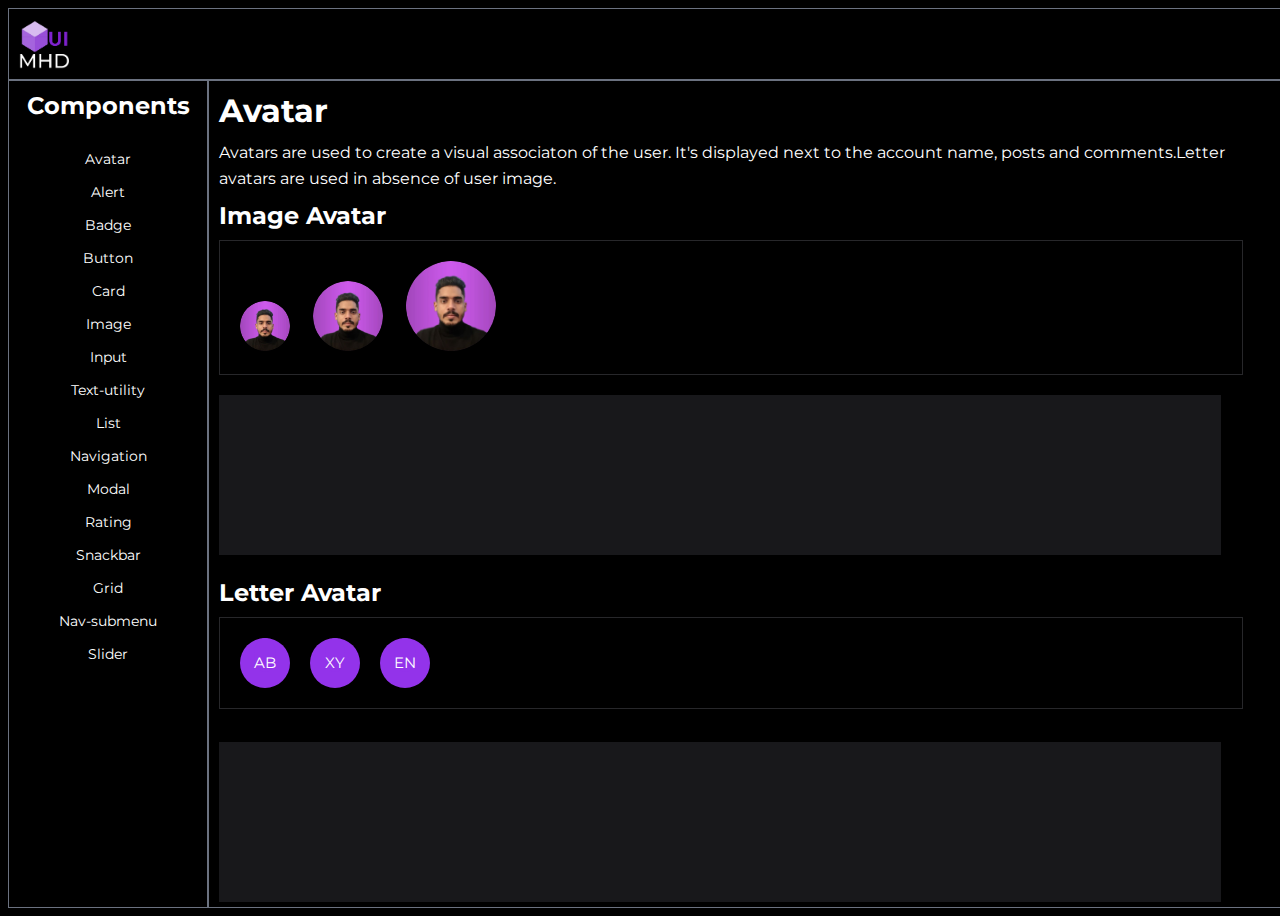
==== docs.html @ d52b122a "added html font-size to each styles" ====
<!DOCTYPE html>
<html lang="en">

<head>
  <meta charset="UTF-8">
  <meta http-equiv="X-UA-Compatible" content="IE=edge">
  <meta name="viewport" content="width=device-width, initial-scale=1.0">
  <title>Docs</title>
  <link rel="stylesheet" href="main.css">
  <link rel="stylesheet" href="docs.css">
  <link rel="icon" href="./images/MHD.png" type="image/x-icon">
  <link rel="preconnect" href="https://fonts.googleapis.com">
  <link rel="preconnect" href="https://fonts.gstatic.com" crossorigin>
  <link href="https://fonts.googleapis.com/css2?family=Montserrat:wght@300;500;600&display=swap" rel="stylesheet">
  <link rel="stylesheet" href="https://use.fontawesome.com/releases/v5.15.4/css/all.css"
    integrity="sha384-DyZ88mC6Up2uqS4h/KRgHuoeGwBcD4Ng9SiP4dIRy0EXTlnuz47vAwmeGwVChigm" crossorigin="anonymous">
  <script defer src="./Components/Modal Component/modal.js"></script>
  <script defer src="./Components/Rating Component/rating.js"></script>
  <script defer src="./Components/Snackbar Component/snackbar.js"></script>
  <script defer src="./Components/Navigation-submenu Component/nav-submenu.js"></script>
  <script defer src="./Components/Slider Component/slider.js"></script>
</head>

<body>
  <div class="docs-container">
    <nav>
      <div class="nav-brand">
        <a href="./index.html"><img src="./images/MHD.png" alt=""></a>
      </div>
      <div class="nav-links">
        <a target="_blank" href="https://www.linkedin.com/in/mohammed-ashraf-ba0a11133/"><i
            class="fab fa-linkedin"></i></a>
        <a target="_blank" href="https://github.com/mohammed-sas"><i class="fab fa-github"></i></a>
        <a target="_blank" href="https://twitter.com/mhdsas"><i class="fab fa-twitter"></i></a>
      </div>
    </nav>
    <aside>
      <div class="sidebar-header">
        <h2>Components</h2><i class="fas fa-chevron-down sidebar-btn"></i></i>
      </div>
      <div class="sidebar-list">
        <span><a href="#avatar">Avatar</a></span>
        <span><a href="#alert">Alert</a></span>
        <span><a href="#badge">Badge</a></span>
        <span><a href="#button">Button</a></span>
        <span><a href="#card">Card</a></span>
        <span><a href="#image">Image</a></span>
        <span><a href="#input">Input</a></span>
        <span><a href="#text-utility">Text-utility</a></span>
        <span><a href="#list">List</a></span>
        <span><a href="#navigation">Navigation</a></span>
        <span><a href="#modal">Modal</a></span>
        <span><a href="#rating">Rating</a></span>
        <span><a href="#snackbar">Snackbar</a></span>
        <span><a href="#grid">Grid</a></span>
        <span><a href="#nav-submenu">Nav-submenu</a></span>
        <span><a href="#slider">Slider</a></span>




      </div>
    </aside>
    <main>
      <section id="avatar">
        <h1>Avatar</h1>
        <p>
          Avatars are used to create a visual associaton of the user. It's displayed next to the account name,
          posts and comments.Letter avatars are used in absence of user image.
        </p>
        <h2>Image Avatar</h3>
          <div class="example-container">
            <img src="./images/mhd-dp.jpeg" alt="avatar" class="avatar avatar-sm">
            <img src="./images/mhd-dp.jpeg" alt="avatar" class="avatar avatar-md">
            <img src="./images/mhd-dp.jpeg" alt="avatar" class="avatar avatar-lg">
            <br>
          </div>

          <iframe src="https://carbon.now.sh/embed/GmKBKs9IYZDsKRN48fq4" sandbox="allow-scripts allow-same-origin">
          </iframe>

          <h2>Letter Avatar</h2>
          <div class="example-container">
            <div class="container">
              <div class="avatar avatar-text"><span>AB</span></div>
              <div class="avatar avatar-text"><span>XY</span></div>
              <div class="avatar avatar-text"><span>EN</span></div>
            </div>
          </div>
          <br>
          <iframe src="https://carbon.now.sh/embed/OB24gsxyPaSO96iUhPzZ" sandbox="allow-scripts allow-same-origin">
          </iframe>
          <h2>Icon Avatar</h2>
          <div class="example-container">
            <div class="container">
              <div class="avatar avatar-text avatar-icon"><span><i class="fas fa-inbox"></i></span></div>
              <div class="avatar avatar-text avatar-icon"><span><i class="fas fa-paper-plane"></i></span></div>
              <div class="avatar avatar-text avatar-icon"><span><i class="fas fa-map-marker-alt"></i></span></div>
            </div>
          </div>
          <br>
          <iframe src="https://carbon.now.sh/embed/hCDbXwdEgU9hUS6VQOOe" sandbox="allow-scripts allow-same-origin">
          </iframe>

      </section>
      <section id="alert">
        <h1>Alert</h1>
        <p>Alerts are for user's attention which carry important information that does not interfer
          the user's task. Each alert has it's own significance
        </p>
        <div class="example-container">
          <div class="alert alert-error">
            <i class="fas fa-exclamation-circle"></i>
            <p>This is an error alert</p>
          </div>
          <div class="alert alert-success">
            <i class="fas fa-check-circle"></i>
            <p>This is a success alert</p>
          </div>
          <div class="alert alert-warning">
            <i class="fas fa-exclamation-triangle"></i>
            <p>This is a warning alert</p>
          </div>
          <div class="alert alert-info">
            <i class="fas fa-info-circle"></i>
            <p>This is an info alert</p>
          </div>
        </div>
        <iframe src="https://carbon.now.sh/embed/15NIjxJIVS9nw6lOEOHn" sandbox="allow-scripts allow-same-origin">
        </iframe>
      </section>
      <section id="badge">
        <h1>Badge</h1>
        <p>Badges on an icon or avatar is used to depict the state of the respective items.Badges maybe
          numbers on an icon or solid colors on avatars.
        </p>
        <h2>Badge on icons</h2>
        <div class="example-container">
          <div class="container">
            <div class="badge">
              <i class="fas fa-envelope"></i>
              <div class="badge-number"><span>5</span></div>
            </div>
            <div class="badge badge-two-digit">
              <i class="fas fa-envelope"></i>
              <div class="badge-number"><span>99+</span></div>
            </div>
            <div class="badge badge-three-digit">
              <i class="fas fa-envelope"></i>
              <div class="badge-number"><span>999+</span></div>
            </div>
          </div>
        </div>
        <iframe src="https://carbon.now.sh/embed/xpbmrkhok3eL3QSMPbAs" sandbox="allow-scripts allow-same-origin">
        </iframe>
        <h2>Badge on avatars</h2>
        <div class="example-container">
          <div class="container">
            <div class="badge-avatar">
              <img src="./images/mhd-dp.jpeg" alt="avatar" class="avatar avatar-md">
              <div class="badge-status badge-online"></div>
            </div>
            <div class="badge-avatar">
              <img src="./images/mhd-dp.jpeg" alt="avatar" class="avatar avatar-md">
              <div class="badge-status badge-busy"></div>
            </div>
          </div>
        </div>
        <iframe src="https://carbon.now.sh/embed/drCeQikuvuqoEPveQyIu" sandbox="allow-scripts allow-same-origin">
        </iframe>
      </section>
      <section id="button">
        <h1>Button</h1>
        <p>
          Buttons are the elements that call user to actions. <br>
          Primary button allow user to accomplish the common or important action. <br>
          Secondary button indicates of action that are of less importance
        </p>
        <div class="example-container">
          <button class="btn btn-primary">Primary</button>
          <button class="btn btn-secondary">Secondary</button>
          <button class="btn btn-disabled" disabled>Disabled</button>
        </div>
        <br>
        <iframe src="https://carbon.now.sh/embed/WbxfufpLNudamdULsbkX" sandbox="allow-scripts allow-same-origin">
        </iframe>
        <h2>Link button</h2>
        <div class="example-container"><button class="btn btn-link">Link</button></div>
        <br>
        <iframe src="https://carbon.now.sh/embed/bY3Q8AatlMqzOSmKl5BU" sandbox="allow-scripts allow-same-origin">
        </iframe>
        <h2>Icon button</h2>
        <p>
          Icon button has icons associated with corresponding call to action.
        </p>
        <div class="example-container">
          <button class="btn-icon"><i class="fas fa-trash"></i></button>
          <button class="btn-icon"><i class="fas fa-camera"></i></button>
        </div>
        <br>
        <iframe src="https://carbon.now.sh/embed/LLQJxun9Z7nqYWZrufZY" sandbox="allow-scripts allow-same-origin">
        </iframe>
        <h2>Floating action button</h2>
        <p>
          Floating action button floats througout the UI.It's commonly used in UI control and it performs
          the most common UI action.
        </p>
        <div class="example-container">
          <button class="btn-floating"><i class="fas fa-plus"></i></button>
          <button class="btn-floating"><i class="fas fa-pencil-alt"></i></button>
        </div>
        <iframe src="https://carbon.now.sh/embed/pGStzxiCdlxAwW3JMAXr" sandbox="allow-scripts allow-same-origin">
        </iframe>
      </section>
      <section id="card">
        <h1>Card</h1>
        <p>
          Card is mostly used UI component in ecommerce sites .It contains inter-related informations.It has the content
          and its associated call to action to single subject.
        </p>
        <h2>Card with badge</h2>
        <div class="example-container">
          <div class="card-container relative-pos">
            <div class="card-image-basic">
              <img src="./images/maxim-berg-6-NP_CdNqtU-unsplash.jpg" alt="" />
            </div>
            <div class="card-heading">
              <div class="padding-l-r-16-b-5 heading">3D render</div>
              <div class="padding-l-r-16-b-5 sub-heading">by Maxim Berg</div>
            </div>
            <div class="card-typography fluid-y">
              <div class="card-body padding-l-r-16-b-5">
                Nunc consequat turpis et enim vehicula, in rhoncus mauris ultrices.
                Curabitur blandit fermentum eleifend.
              </div>
            </div>
            <div class="card-footer-basic fluid-x">
              <div class="footer-links fluid-x">
                <button class="primary-btn-card">READ</button>
                <button class="primary-btn-card">BOOKMARK</button>
              </div>
              <div class="footer-icons fluid-x">
                <button class="icon-btn"><i class="far fa-heart"></i></button>
                <button class="icon-btn"><i class="fas fa-share-alt"></i></button>
                <button class="icon-btn"><i class="fas fa-ellipsis-v"></i></button>
              </div>
            </div>
            <div class="card-badge">
              In progress
            </div>
          </div>
        </div>
        <iframe src="https://carbon.now.sh/embed/N6fpvzpVgf4ynb6M20Cl" sandbox="allow-scripts allow-same-origin">
        </iframe>
        <h2>Card with dismiss</h2>
        <div class="example-container">
          <div class="card-container">
            <div class="card-image-basic relative-pos">
              <img src="./images/maxim-berg-6-NP_CdNqtU-unsplash.jpg" alt="" />
              <i class="fas fa-times btn-dismiss"></i>
            </div>
            <div class="card-heading">
              <div class="padding-l-r-16-b-5 heading">3D render</div>
              <div class="padding-l-r-16-b-5 sub-heading">by Maxim Berg</div>
            </div>
            <div class="card-typography fluid-y">
              <div class="card-body padding-l-r-16-b-5">
                Nunc consequat turpis et enim vehicula, in rhoncus mauris ultrices.
                Curabitur blandit fermentum eleifend.
              </div>
            </div>
            <div class="card-footer-basic fluid-x">
              <div class="footer-links fluid-x">
                <button class="primary-btn-card">READ</button>
                <button class="primary-btn-card">BOOKMARK</button>
              </div>
              <div class="footer-icons fluid-x">
                <button class="icon-btn"><i class="far fa-heart"></i></button>
                <button class="icon-btn"><i class="fas fa-share-alt"></i></button>
                <button class="icon-btn"><i class="fas fa-ellipsis-v"></i></button>
              </div>
            </div>
          </div>
        </div>
        <iframe src="https://carbon.now.sh/embed/RNbLfBBq6KXqyGCHHhsD" sandbox="allow-scripts allow-same-origin">
        </iframe>
        <h2>Image with text overlay card</h2>
        <div class="example-container">
          <div class="card-container">
            <div class="card-image-basic">
              <img src="./images/maxim-berg-6-NP_CdNqtU-unsplash.jpg" alt="" />
            </div>
            <div class="card-heading mt-negative-7 bg-none">
              <div class="padding-l-r-16-b-5 heading bg-none color-white">3D render</div>
              <div class="padding-l-r-16-b-5 sub-heading bg-none color-white">by Maxim Berg</div>
            </div>
            <div class="card-typography fluid-y">
              <div class="card-body padding-l-r-16-b-5">
                Nunc consequat turpis et enim vehicula, in rhoncus mauris ultrices.
                Curabitur blandit fermentum eleifend.
              </div>
            </div>
            <div class="card-footer-basic fluid-x">
              <div class="footer-links fluid-x">
                <button class="primary-btn-card">READ</button>
                <button class="primary-btn-card">BOOKMARK</button>
              </div>
              <div class="footer-icons fluid-x">
                <button class="icon-btn"><i class="far fa-heart"></i></button>
                <button class="icon-btn"><i class="fas fa-share-alt"></i></button>
                <button class="icon-btn"><i class="fas fa-ellipsis-v"></i></button>
              </div>
            </div>
          </div>
        </div>
        <iframe src="https://carbon.now.sh/embed/vmPB9wsYcgI0PoNcxFnm" sandbox="allow-scripts allow-same-origin">
        </iframe>
        <h2>Text only cards</h2>
        <div class="example-container">
          <div class="card-container ">
            <div class="card-image-basic display-none">
              <img src="./images/maxim-berg-6-NP_CdNqtU-unsplash.jpg" alt="" />
            </div>
            <div class="card-heading">
              <div class="padding-l-r-16-b-5 heading">3D render</div>
              <div class="padding-l-r-16-b-5 sub-heading">by Maxim Berg</div>
            </div>
            <div class="card-typography fluid-y">
              <div class="card-body padding-l-r-16-b-5">
                Nunc consequat turpis et enim vehicula, in rhoncus mauris ultrices.
                Curabitur blandit fermentum eleifend.
              </div>
            </div>
            <div class="card-footer-basic fluid-x">
              <div class="footer-links fluid-x">
                <button class="primary-btn-card">READ</button>
                <button class="primary-btn-card">BOOKMARK</button>
              </div>
              <div class="footer-icons fluid-x">
                <button class="icon-btn"><i class="far fa-heart"></i></button>
                <button class="icon-btn"><i class="fas fa-share-alt"></i></button>
                <button class="icon-btn"><i class="fas fa-ellipsis-v"></i></button>
              </div>
            </div>
          </div>
        </div>
        <iframe src="https://carbon.now.sh/embed/eCOKBsZrjhKRkKf2Vj7W" sandbox="allow-scripts allow-same-origin">
        </iframe>
        <h2>Horizontal Card</h2>
        <div class="example-container">
          <div class="card-container card-horizontal-text-img bg-white">
            <div class="card-image-basic">
              <img src="./images/maxim-berg-6-NP_CdNqtU-unsplash.jpg" alt="" />
            </div>
            <div class="card-heading">
              <div class="padding-l-r-16-b-5 heading">3D render</div>
              <div class="padding-l-r-16-b-5 sub-heading">by Maxim Berg</div>
            </div>
            <div class="card-typography fluid-y">
              <div class="card-body padding-l-r-16-b-5 display-none">
                Nunc consequat turpis et enim vehicula, in rhoncus mauris ultrices.
                Curabitur blandit fermentum eleifend.
              </div>
            </div>
            <div class="card-footer-basic fluid-x">
              <div class="footer-links fluid-x">
                <button class="primary-btn-card">READ</button>
                <button class="primary-btn-card">BOOKMARK</button>
              </div>
              <div class="footer-icons fluid-x">
                <button class="icon-btn"><i class="far fa-heart"></i></button>
                <button class="icon-btn"><i class="fas fa-share-alt"></i></button>
                <button class="icon-btn"><i class="fas fa-ellipsis-v"></i></button>
              </div>
            </div>
          </div>
        </div>
        <iframe src="https://carbon.now.sh/embed/pxOnE4MSSMVA6tzbJRfX" sandbox="allow-scripts allow-same-origin">
        </iframe>
        <h2>Card with shadow</h2>
        <div class="example-container">
          <div class="card-container card-shadow">
            <div class="card-image-basic">
              <img src="./images/maxim-berg-6-NP_CdNqtU-unsplash.jpg" alt="" />
            </div>
            <div class="card-heading">
              <div class="padding-l-r-16-b-5 heading">3D render</div>
              <div class="padding-l-r-16-b-5 sub-heading">by Maxim Berg</div>
            </div>
            <div class="card-typography fluid-y">
              <div class="card-body padding-l-r-16-b-5">
                Nunc consequat turpis et enim vehicula, in rhoncus mauris ultrices.
                Curabitur blandit fermentum eleifend.
              </div>
            </div>
            <div class="card-footer-basic fluid-x">
              <div class="footer-links fluid-x">
                <button class="primary-btn-card">READ</button>
                <button class="primary-btn-card">BOOKMARK</button>
              </div>
              <div class="footer-icons fluid-x">
                <button class="icon-btn"><i class="far fa-heart"></i></button>
                <button class="icon-btn"><i class="fas fa-share-alt"></i></button>
                <button class="icon-btn"><i class="fas fa-ellipsis-v"></i></button>
              </div>
            </div>
          </div>
        </div>
        <iframe src="https://carbon.now.sh/embed/wKkDAEzBYnRFJ9oo7fj5" sandbox="allow-scripts allow-same-origin">
        </iframe>
      </section>
      <section id="image">
        <h1>Responsive Image</h1>
        <h2>Density Switching</h2>
        <p>
          Density switching technique is used to load images on devices based on their DPR(Device Pixel Ratio) so that
          the performance is enhanced while loading image.
        </p>
        <div class="example-container">
          <img src="https://picsum.photos/200 " alt="image"
            srcset="https://picsum.photos/300/300 1x,ttps://picsum.photos/300/300 2x ">
        </div>
        <iframe src="https://carbon.now.sh/embed/06lf8pwJKbFYudOziNXQ" sandbox="allow-scripts allow-same-origin">
        </iframe>
        <h2>Resolution Switching</h2>
        <p>
          Resolution Switching serves images based on the viewport size of the device.
        </p>
        <div class="example-container">
          <img src="https://picsum.photos/300/200" alt="image" srcset="https://picsum.photos/200/200 200w,
                             https://picsum.photos/300/200 300w,
                             https://picsum.photos/400/200 400w"
            sizes="(max-width:600px) 200px,(max-width:900px) 300px, 400px">

        </div>
        <iframe src="https://carbon.now.sh/embed/BYxao4dbhfMrOgnCmVeO" sandbox="allow-scripts allow-same-origin">
        </iframe>
        <h2>Art Direction</h2>
        <p>
          In Art Direction technique the image is displayed according the mode(landscape or portrait).
        </p>
        <div class="example-container">
          <picture>
            <source srcset="https://picsum.photos/200/400" media="(max-width:600px)">
            <img src="https://picsum.photos/400/200" alt="" srcset="https://picsum.photos/400/200">
          </picture>
        </div>
        <iframe src="https://carbon.now.sh/embed/ZLiYhcXdbSinp4SipybB" sandbox="allow-scripts allow-same-origin">
        </iframe>
        <h2>Round image</h2>
        <div class="example-container">
          <img src="https://picsum.photos/150" alt="" class="image-round">

        </div>
        <iframe src="https://carbon.now.sh/embed/SeZNaZNfODGNCjZusWZz" sandbox="allow-scripts allow-same-origin">
        </iframe>
      </section>
      <section id="input">
        <h1>Input</h1>
        <h2>Input text</h2>
        <div class="example-container">
          <label for="username">
            Username
            <br>
            <input class="input" type="text" placeholder="Enter Username">
          </label>
        </div>
        <h2>Input with error message</h2>
        <div class="example-container">
          <div class="invalid-input">
            <label for="password">
              Password <i class="fas fa-times-circle"></i>
              <br>
              <input class="input" type="password" placeholder="Enter Password">
            </label>
            <p>Invalid password. Try again</p>
          </div>
        </div>
        <iframe src="https://carbon.now.sh/embed/e6n7uQRmEiPtfvI4JssA" sandbox="allow-scripts allow-same-origin">
        </iframe>


        <h2>Input with success message</h2>
        <div class="example-container">
          <div class="valid-input">
            <label for="password">
              Password <i class="fas fa-check-circle"></i>
              <br>
              <input class="input" type="password" value="12345678" placeholder="Enter Password">
            </label>
            <p>Valid password</p>
          </div>
        </div>
        <iframe src="https://carbon.now.sh/embed/tFvOq047tutZZneLOVlr" sandbox="allow-scripts allow-same-origin">
        </iframe>

      </section>
      <section id="text-utility">
        <h1>Text Utility</h1>
        <div class="example-container">
          <h1>h1 - Heading</h1>
          <h2>h2 - Heading</h2>
          <h3>h3 - Heading</h3>
        </div>
        <iframe src="https://carbon.now.sh/embed/u1u0HHGMK4s7pKx8RpJL" sandbox="allow-scripts allow-same-origin">
        </iframe>
        <h2>Grey Text</h2>
        <div class="example-container">
          <p class="grey-text">This is a grey text</p>
        </div>
        <iframe src="https://carbon.now.sh/embed/pT6zCmJKzfb8JlhV8LwH" sandbox="allow-scripts allow-same-origin">
        </iframe>
        <h2>Centered Text</h2>
        <div class="example-container">
          <p class="centered-text">In id molestie justo. Aliquam blandit risus lorem, quis bibendum enim dictum et.
            Aliquam at tortor bibendum, posuere leo vel, venenatis libero. In pulvinar eget odio et auctor. Sed sit amet
          </p>
        </div>
        <iframe src="https://carbon.now.sh/embed/9TLDxvA2p36qIFVz1TUV" sandbox="allow-scripts allow-same-origin">
        </iframe>
      </section>
      <section id="list">
        <h1>List</h1>
        <h2>Unordered list</h2>
        <p>
          Unordered lists are those lists which are not numbered rather they have bullet points in different shapes.
        </p>
        <div class="example-container">

          <div class="lists-container">
            <ul>
              <li>List item 1</li>
              <li>List item 2</li>
              <li>List item 3</li>
            </ul>
            <ul class="list-style-square">
              <li>List item 1</li>
              <li>List item 2</li>
              <li>List item 3</li>
            </ul>
            <ul class="list-style-circle">
              <li>List item 1</li>
              <li>List item 2</li>
              <li>List item 3</li>
            </ul>
          </div>
        </div>

        <iframe src="https://carbon.now.sh/embed/HI4ICLCkwhsji8gil1u0" sandbox="allow-scripts allow-same-origin">
        </iframe>

        <h2>Ordered list</h2>
        <p>
          Ordered lists are sorted on numerical order, alphabetical order or roman order.
        </p>
        <div class="example-container">
          <div class="lists-container">
            <ol>
              <li>List item 1</li>
              <li>List item 2</li>
              <li>List item 3</li>
            </ol>
            <ol class="list-style-upper-roman">
              <li>List item 1</li>
              <li>List item 2</li>
              <li>List item 3</li>
            </ol>
            <ol class="list-style-upper-alpha">
              <li>List item 1</li>
              <li>List item 2</li>
              <li>List item 3</li>
            </ol>
            <ol class="list-style-lower-roman">
              <li>List item 1</li>
              <li>List item 2</li>
              <li>List item 3</li>
            </ol>
            <ol class="list-style-lower-alpha">
              <li>List item 1</li>
              <li>List item 2</li>
              <li>List item 3</li>
            </ol>
            <ol reversed>
              <li>List item 1</li>
              <li>List item 2</li>
              <li>List item 3</li>
            </ol>
          </div>
        </div>
        <iframe src="https://carbon.now.sh/embed/wfidAsnY5fuOPDp2bx7x" sandbox="allow-scripts allow-same-origin">
        </iframe>
        <h2>Notification list</h2>
        <div class="example-container">
          <ul class="notification-lists">
            <li>
              <div class="notification-list-item">
                <i class="fab fa-stack-overflow"></i>
                <p>New message from Rohit</p>
              </div>
            </li>
            <li>
              <div class="notification-list-item">
                <i class="fas fa-cloud-showers-heavy"></i>
                <p>Weather Update : Isolated Thunderstorms expected</p>
              </div>
            </li>
            <li>
              <div class="notification-list-item">
                <i class="fab fa-google-drive"></i>
                <p>File "image1.jpeg" has been uploaded</p>
              </div>
            </li>
          </ul>

        </div>
        <iframe src="https://carbon.now.sh/embed/HsgLK1EMiTP0Bls9Ln3Z" sandbox="allow-scripts allow-same-origin">
        </iframe>
      </section>
      <section id="navigation">
        <h1>Navigation</h1>
        <h2>Simple navbar</h2>
        <div class="example-container">
          <div class="nav-bar">
            <div class="nav-brand">
              <img src="./images/MHD.png" alt="">
            </div>
            <div class="nav-links">
              <ul>
                <li>Home</li>
                <li>About</li>
                <li>Contact</li>
              </ul>
            </div>
          </div>
        </div>
        <iframe src="https://carbon.now.sh/embed/U7QHnYh5V9Re3WVPlbNr" sandbox="allow-scripts allow-same-origin">
        </iframe>
      </section>
      <section id="modal">
        <h1>Modal</h1>
        <p>Modal is a window that prompts user to call to a action or to enter informations.</p>
        <div class="example-container">
          <button class="btn btn-primary modal-btn">Click me</button>
          <div class="modal-container">
            <div class="modal">
              <h2>Are you sure?</h2>
              <p>The files would be deleted permanently.</p>
              <div class="modal-action-btn">
                <button class="btn btn-primary">No</button>
                <button class="btn btn-secondary">Yes</button>
              </div>
            </div>
          </div>
        </div>
        <iframe src="https://carbon.now.sh/embed/kAfLyXmE3Lr2ipeuUWvL" sandbox="allow-scripts allow-same-origin">
        </iframe>
        <h3>Javascript</h3>
        <iframe src="https://carbon.now.sh/embed/oXBQy0YXYfnjzQCiSAKp" sandbox="allow-scripts allow-same-origin">
        </iframe>
      </section>
      <section id="rating">
        <h1>Rating</h1>
        <p>
          Rating is powerful tool used for product reviews in review section.
        </p>
        <div class="example-container">
          <div class="rating-container">
            <i class="fas fa-star star"></i>
            <i class="fas fa-star star"></i>
            <i class="fas fa-star star"></i>
            <i class="fas fa-star star"></i>
            <i class="fas fa-star star"></i>
          </div>
          <p class='rating-text'></p>
        </div>
        <iframe src="https://carbon.now.sh/embed/MEyrafnu6OWDNtrXczRg" sandbox="allow-scripts allow-same-origin">
        </iframe>
        <h3>Javascript</h3>
        <iframe src="https://carbon.now.sh/embed/Qkk9aKC0UTxgNI3GiIws" sandbox="allow-scripts allow-same-origin">
        </iframe>
      </section>
      <section id="snackbar">
        <h1>Snackbar</h1>
        <p>
          Snackbar provides a brief message about the process at the bottom of the screen.
        </p>
        <div class="example-container">
          <button class="snackbar-btn btn btn-primary">Click me</button>
          <div class="snackbar-container">
            <p>
              Can't send. Retry again in 10s.
            </p>
            <button class="btn btn-secondary">
              Retry
            </button>
          </div>
        </div>
        <iframe src="https://carbon.now.sh/embed/UWSmK7TQRGWKfZDlcVG3" sandbox="allow-scripts allow-same-origin">
        </iframe>
        <h3>Javascript</h3>
        <iframe src="https://carbon.now.sh/embed/7CWPYtjLy2yhvODGEfTz" sandbox="allow-scripts allow-same-origin">
        </iframe>
      </section>
      <section id="grid">
        <h1>Grid</h1>
        <p>
          Grid is a two-dimensional layout.Items could be placed explicitly or implicitily in the grid.
          It helps to build complex layouts.
        </p>
        <h2>Grid: Two column layout</h2>
        <div class="example-container">
          <div class="grid-col-2">
            <div class="grid-item-one">
              <div class="card-container relative-pos">
                <div class="card-image-basic">
                  <img src="./images/maxim-berg-6-NP_CdNqtU-unsplash.jpg" alt="" />
                </div>
                <div class="card-typography fluid-y">
                  <div class="padding-l-r-16-b-5 heading">3D render</div>
                  <div class="padding-l-r-16-b-5 sub-heading">by Maxim Berg</div>
                  <div class="card-body padding-l-r-16-b-5">
                    Nunc consequat turpis et enim vehicula, in rhoncus mauris ultrices.
                    Curabitur blandit fermentum eleifend.
                  </div>
                </div>
                <div class="card-footer-basic fluid-x">
                  <div class="footer-links fluid-x">
                    <button class="primary-btn-card">READ</button>
                    <button class="primary-btn-card">BOOKMARK</button>
                  </div>
                  <div class="footer-icons fluid-x">
                    <button class="icon-btn"><i class="far fa-heart"></i></button>
                    <button class="icon-btn"><i class="fas fa-share-alt"></i></button>
                    <button class="icon-btn"><i class="fas fa-ellipsis-v"></i></button>
                  </div>
                </div>
                <div class="card-badge">
                  In progress
                </div>
              </div>
            </div>
            <div class="grid-item-two">
              <div class="card-container relative-pos">
                <div class="card-image-basic">
                  <img src="./images/maxim-berg-6-NP_CdNqtU-unsplash.jpg" alt="" />
                </div>
                <div class="card-typography fluid-y">
                  <div class="padding-l-r-16-b-5 heading">3D render</div>
                  <div class="padding-l-r-16-b-5 sub-heading">by Maxim Berg</div>
                  <div class="card-body padding-l-r-16-b-5">
                    Nunc consequat turpis et enim vehicula, in rhoncus mauris ultrices.
                    Curabitur blandit fermentum eleifend.
                  </div>
                </div>
                <div class="card-footer-basic fluid-x">
                  <div class="footer-links fluid-x">
                    <button class="primary-btn-card">READ</button>
                    <button class="primary-btn-card">BOOKMARK</button>
                  </div>
                  <div class="footer-icons fluid-x">
                    <button class="icon-btn"><i class="far fa-heart"></i></button>
                    <button class="icon-btn"><i class="fas fa-share-alt"></i></button>
                    <button class="icon-btn"><i class="fas fa-ellipsis-v"></i></button>
                  </div>
                </div>
                <div class="card-badge">
                  In progress
                </div>
              </div>
            </div>
          </div>
        </div>
        <iframe src="https://carbon.now.sh/embed/8HJPxzwsW6W5dJI1htjU" sandbox="allow-scripts allow-same-origin">
        </iframe>
        <h2>Holy Grail Layout</h2>
        <div class="example-container">
          <div class="grid-holy-grail">
            <div class="grid-header">
              Header
            </div>
            <div class="grid-sidebar">
              Sidebar
            </div>
            <div class="grid-main">
              Main
            </div>
            <div class="grid-ad">
              Advertisement
            </div>
            <div class="grid-footer">
              Footer
            </div>
          </div>
        </div>
        <iframe src="https://carbon.now.sh/embed/Zhn8rHnBTZm7s7J6s0op" sandbox="allow-scripts allow-same-origin">
        </iframe>
      </section>
      <section id="nav-submenu">
        <h1>Navigation with Submenu</h1>
        <div class="example-container">
          <div class="nav-submenu-bar">
            <div class="nav-brand">
              <img src="./images/MHD.png" alt="">
            </div>
            <div class="nav-links">
              <ul class="submenu-links">
                <li>HTML
                  <ul class="submenu-items  ">
                    <li>Canvas tag</li>
                    <li>Anchor tag</li>
                    <li>Semantic tag</li>
                  </ul>
                </li>
                <li>CSS
                  <ul class="submenu-items">
                    <li>Scale</li>
                    <li>Opacity</li>
                    <li>Rotate</li>
                  </ul>
                </li>
                <li>Javascript
                  <ul class="submenu-items">
                    <li>Async</li>
                    <li>Promise</li>
                    <li>Call Stack</li>
                  </ul>
                </li>
              </ul>
              <ul>
                <li>Home</li>
                <li>About</li>
                <li>Contact</li>
              </ul>
            </div>
          </div>
        </div>
        <iframe src="https://carbon.now.sh/embed/pPqdpuz4ZyMzHD1xvVF0" sandbox="allow-scripts allow-same-origin">
        </iframe>
        <h3>Javascript</h3>
        <iframe src="https://carbon.now.sh/embed/zxCPRbBXur0aPHRtS5vY" sandbox="allow-scripts allow-same-origin">
        </iframe>
      </section>
      <section id="slider">
        <h1>Slider</h1>
        <div class="example-container">
          <div class="slider centered-text">
            <div class="range-wrap">
              <input type="range" min="0" name='slider' id='slider' class="range" max="100">
              <output for='slider' class="bubble" onforminput="value=slider.valueAsNumber;">50</output>
            </div>
          </div>
        </div>
        <iframe src="https://carbon.now.sh/embed/q8HX9Ie735fZ9hLCtp1L" sandbox="allow-scripts allow-same-origin">
        </iframe>
        <h3>Javascript</h3>
        <iframe src="https://carbon.now.sh/embed/ILhjSUBGe78LyIeBuQ7p" sandbox="allow-scripts allow-same-origin">
        </iframe>
      </section>

    </main>
  </div>



</body>

</html>
---- main.css ----
@import url('Components/Avatar Component/avatar.css');
@import url('Components/Alert Component/alert.css');
@import url('Components/Badge Component/badge.css');
@import url('Components/Button Component/button.css');
@import url('Components/Card Component/card.css');
@import url('Components/Input Component/input.css');
@import url('Components/Text Utility Component/text-utility.css');
@import url('Components/List Component/list.css');
@import url('Components/Navigation Component/navigation.css');
@import url('Components/Modal Component/modal.css');
@import url('Components/Rating Component/rating.css');
@import url('Components/Snackbar Component/snackbar.css');
@import url('Components/Grid Component/grid.css');
@import url('Components/Navigation-submenu Component/nav-submenu.css');
@import url('Components/Slider Component/slider.css');


:root{
    --color-white: white;
    --gray-300:#d1d5db;
    --gray-500 : #6b7280;
    --sky-500:#0ea5e9;
    font-family: 'Montserrat', sans-serif;
    --black:black;
    --teal-400:#2dd4bf;
    --purple-400:#c084fc;
    --purple-300:#d8b4fe;
    --purple-600:#9333ea;
    --purple-700:#7e22ce;
    --error-bg:#fca5a5;
    --success-bg:#86efac;
    --warning-bg:#fde047;
    --warning-text:#a16207;
    --info-bg:#7dd3fc;
    --info-text:#0369a1;
    --iframe-bg:#18181B;
    --red-600:#dc2626;
    --red-700:#b91c1c;
    --green-700:#15803d;


}
---- docs.css ----
html{
    font-size: 62.5%;
}
*{
    background:var(--black);
    color:var(--color-white);
}
img{
    max-inline-size: 100%;
}
/* typography */
h1{
    font-size: 3.2rem;
    margin: 1rem 0;
}
h2{
    font-size: 2.4rem;
    margin: 1rem 0;
}
h3{
    font-size: 1.8rem;
    margin: 5px 0;
}

p{
    font-size: 1.6rem;
    line-height:1.6;
}

.docs-container{
    display: grid;
    height: 100vh;
    grid-template-columns:20rem 1fr 1fr;
    grid-template-rows: auto 1fr;
    width: 98vw;
    
}
.container{
    display: flex;
    flex-direction: row;
}
.example-container{
    border:1px solid #27272a;
    margin: 1rem 0;
    padding: 1rem;
    width: 95%;
}
iframe{
    width: 95%;
    height: 16rem;
    border: none;
    background: var(--iframe-bg);
    margin: 1rem 0;
    
}
nav,aside,main{
    border:1px solid var(--gray-500);
}

/* main */
main{
    grid-column: 2/4;
    display: flex;
    flex-direction: column;
    padding:0 1rem;
    overflow-y: scroll;
}
main>section{
    border-bottom: 2px solid var(--gray-500);
}
/* nav */
nav{
    grid-column:1/4 ;
    padding: 1rem;
    display: flex;
    justify-content: space-between;
    align-items: center;
    width: 98vw;
    z-index: 1;
    
}
.nav-brand{
    width:5rem;
    height:5rem;
}
.nav-links{
    display: flex;
    width: 20rem;
    justify-content: space-around;
}
.nav-links i{
    color: var(--color-white);
    font-size: 2rem;
    cursor: pointer;
}
/* aside */
aside{
    grid-column: 1/span 1;
    overflow-y: scroll;
    text-align: center;
}
.sidebar-header{
    display: flex;
    justify-content: space-around;
    align-items: center;
    transition: all 0.5s ease-in-out;
}
aside .sidebar-btn{
    font-size: 1.6rem;
    display: none;
}
.sidebar-list{
    padding: 1rem;
    display: flex;
    flex-direction: column;
    justify-content: flex-start;
    align-items: center;
}
aside div span {
    font-size: 1.4rem;
    margin-top: 5px;
    padding: 5px 0;
}
aside div span a{
    text-decoration: none;
}

/* round-image */
.image-round{
    width: 15rem;
    height: 15rem;
    border-radius: 50%;
}

@media only screen and (max-width:600px){
    html{
        font-size: 50%;
    }
    iframe{
        display: none;
    }
    .docs-container{
        display: grid;
        height: 100vh;
        grid-template-columns:1fr 1fr;
        grid-template-rows: auto auto 1fr;
        grid-template-areas:"navbar navbar"
                            "sidebar sidebar" 
                            "main main" ;
    }
    nav{
        grid-area: navbar;
    }
    main{
        grid-area: main;
    }
    aside{
        grid-area: sidebar;
    }
    .sidebar-header i{
        display: block;
    }
    .sidebar-list {
        display: none;
    }
}
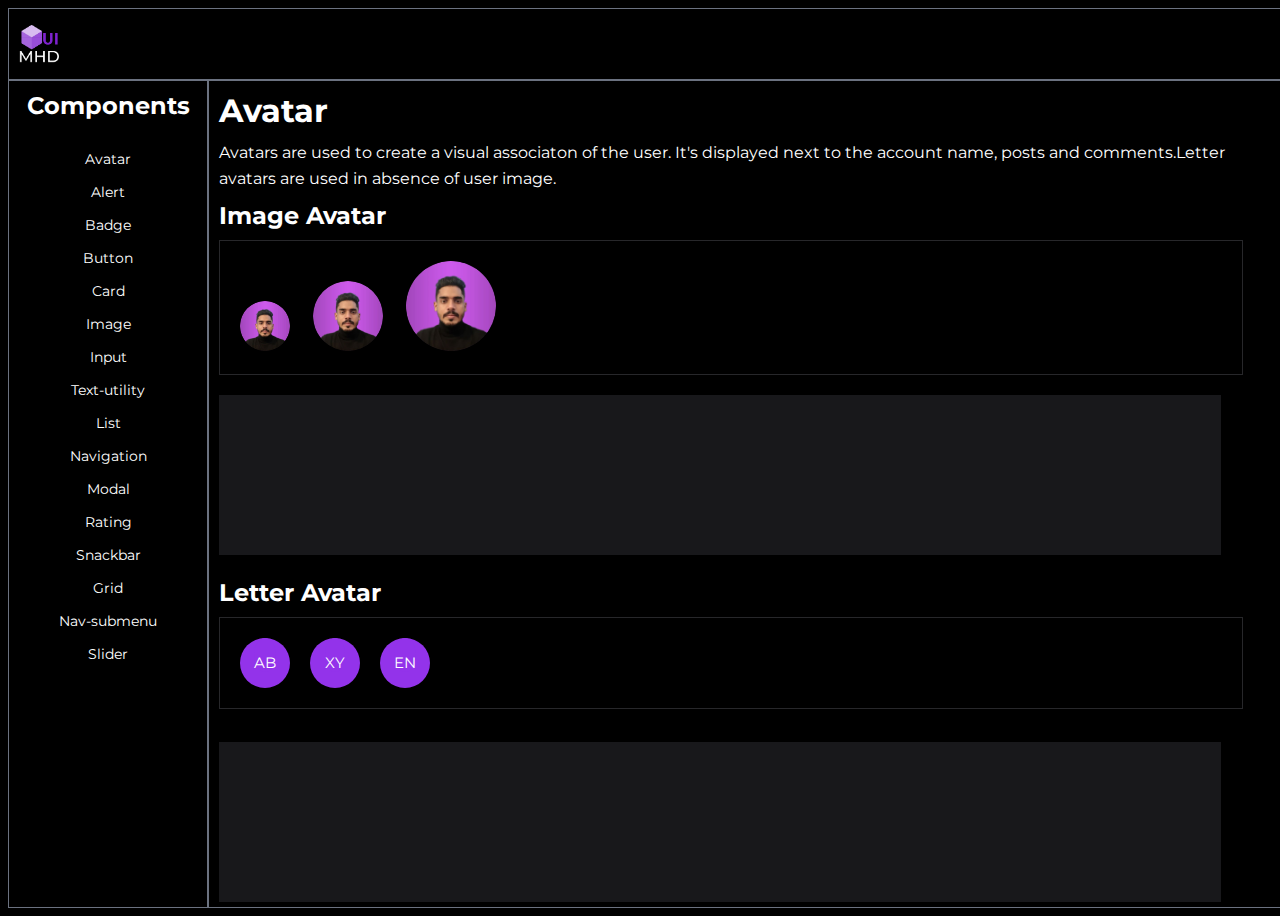
==== commit 3f8a04b5: "minor styling for heart icon" ====
--- a/docs.html
+++ b/docs.html
@@ -368,7 +368,7 @@
                 <button class="primary-btn-card">BOOKMARK</button>
               </div>
               <div class="footer-icons fluid-x">
-                <button class="icon-btn"><i class="far fa-heart"></i></button>
+                <button class="icon-btn"><i class="fas fa-heart"></i></button>
                 <button class="icon-btn"><i class="fas fa-share-alt"></i></button>
                 <button class="icon-btn"><i class="fas fa-ellipsis-v"></i></button>
               </div>
@@ -622,16 +622,33 @@
         <div class="example-container">
           <div class="nav-bar">
             <div class="nav-brand">
-              <img src="./images/MHD.png" alt="">
+                 <img src="./images/MHD.png" alt="" srcset="">
+            </div>
+            <div class="search-bar">
+                <i class="fas fa-search"></i>
+                <input type="text" placeholder="Search...">
             </div>
             <div class="nav-links">
               <ul>
-                <li>Home</li>
-                <li>About</li>
-                <li>Contact</li>
+                <li><button class="btn btn-primary">Login</button></li>
+                <li>
+                    <div class="badge">
+                        <i class="far fa-heart"></i>
+                        <div class="badge-number"><span>5</span></div>
+                     </div>
+                </li>
+                <li>
+                    <div class="display-flex align-items">
+                        <div class="badge">
+                            <i class="fas fa-shopping-cart"></i>
+                            <div class="badge-number"><span>5</span></div>
+                         </div>
+                         <p>Cart</p>
+                    </div>
+                </li>
               </ul>
             </div>
-          </div>
+        </div>
         </div>
         <iframe src="https://carbon.now.sh/embed/U7QHnYh5V9Re3WVPlbNr" sandbox="allow-scripts allow-same-origin">
         </iframe>
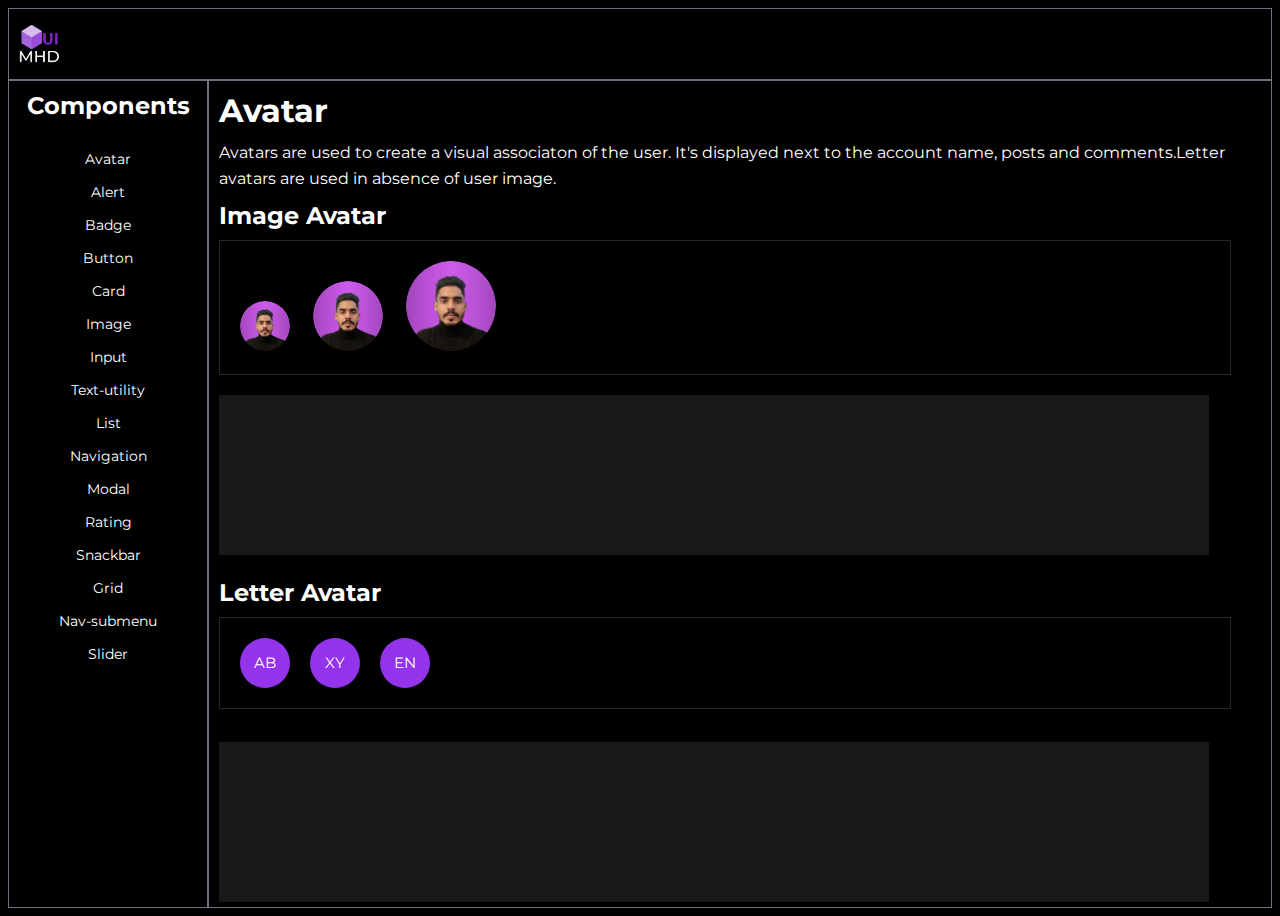
==== commit 0f934ecc: "feat : added dropdown feature" ====
--- a/docs.html
+++ b/docs.html
@@ -19,6 +19,7 @@
   <script defer src="./Components/Snackbar Component/snackbar.js"></script>
   <script defer src="./Components/Navigation-submenu Component/nav-submenu.js"></script>
   <script defer src="./Components/Slider Component/slider.js"></script>
+  <script defer src="docs.js"></script>
 </head>
 
 <body>
@@ -36,7 +37,7 @@
     </nav>
     <aside>
       <div class="sidebar-header">
-        <h2>Components</h2><i class="fas fa-chevron-down sidebar-btn"></i></i>
+        <h2>Components</h2><i class="fas fa-bars sidebar-btn"></i>
       </div>
       <div class="sidebar-list">
         <span><a href="#avatar">Avatar</a></span>
@@ -55,10 +56,6 @@
         <span><a href="#grid">Grid</a></span>
         <span><a href="#nav-submenu">Nav-submenu</a></span>
         <span><a href="#slider">Slider</a></span>
-
-
-
-
       </div>
     </aside>
     <main>
@@ -348,13 +345,15 @@
         </iframe>
         <h2>Horizontal Card</h2>
         <div class="example-container">
-          <div class="card-container card-horizontal-text-img bg-white">
-            <div class="card-image-basic">
-              <img src="./images/maxim-berg-6-NP_CdNqtU-unsplash.jpg" alt="" />
-            </div>
-            <div class="card-heading">
-              <div class="padding-l-r-16-b-5 heading">3D render</div>
-              <div class="padding-l-r-16-b-5 sub-heading">by Maxim Berg</div>
+          <div class="card-container bg-white">
+            <div class="horizontal-card bg-white">
+              <div class="card-image-basic">
+                <img src="./images/maxim-berg-6-NP_CdNqtU-unsplash.jpg" alt="" />
+              </div>
+              <div class="card-heading bg-white">
+                <div class="padding-l-r-16-b-5 heading">3D render</div>
+                <div class="padding-l-r-16-b-5 sub-heading">by Maxim Berg</div>
+              </div>
             </div>
             <div class="card-typography fluid-y">
               <div class="card-body padding-l-r-16-b-5 display-none">
@@ -671,7 +670,7 @@
         </div>
         <iframe src="https://carbon.now.sh/embed/kAfLyXmE3Lr2ipeuUWvL" sandbox="allow-scripts allow-same-origin">
         </iframe>
-        <h3>Javascript</h3>
+        <h3 class="js-snippet-header">Javascript</h3>
         <iframe src="https://carbon.now.sh/embed/oXBQy0YXYfnjzQCiSAKp" sandbox="allow-scripts allow-same-origin">
         </iframe>
       </section>
@@ -714,7 +713,7 @@
         </div>
         <iframe src="https://carbon.now.sh/embed/UWSmK7TQRGWKfZDlcVG3" sandbox="allow-scripts allow-same-origin">
         </iframe>
-        <h3>Javascript</h3>
+        <h3 class="js-snippet-header">Javascript</h3>
         <iframe src="https://carbon.now.sh/embed/7CWPYtjLy2yhvODGEfTz" sandbox="allow-scripts allow-same-origin">
         </iframe>
       </section>
@@ -853,7 +852,7 @@
         </div>
         <iframe src="https://carbon.now.sh/embed/pPqdpuz4ZyMzHD1xvVF0" sandbox="allow-scripts allow-same-origin">
         </iframe>
-        <h3>Javascript</h3>
+        <h3 class="js-snippet-header">Javascript</h3>
         <iframe src="https://carbon.now.sh/embed/zxCPRbBXur0aPHRtS5vY" sandbox="allow-scripts allow-same-origin">
         </iframe>
       </section>
@@ -869,7 +868,7 @@
         </div>
         <iframe src="https://carbon.now.sh/embed/q8HX9Ie735fZ9hLCtp1L" sandbox="allow-scripts allow-same-origin">
         </iframe>
-        <h3>Javascript</h3>
+        <h3 class="js-snippet-header">Javascript</h3>
         <iframe src="https://carbon.now.sh/embed/ILhjSUBGe78LyIeBuQ7p" sandbox="allow-scripts allow-same-origin">
         </iframe>
       </section>
--- a/docs.css
+++ b/docs.css
@@ -1,167 +1,206 @@
-
-html{
+html {
     font-size: 62.5%;
 }
-*{
-    background:var(--black);
-    color:var(--color-white);
-}
-img{
+
+* {
+    background: var(--black);
+    color: var(--color-white);
+}
+
+img {
     max-inline-size: 100%;
 }
+
 /* typography */
-h1{
+h1 {
     font-size: 3.2rem;
     margin: 1rem 0;
 }
-h2{
+
+h2 {
     font-size: 2.4rem;
     margin: 1rem 0;
 }
-h3{
+
+h3 {
     font-size: 1.8rem;
     margin: 5px 0;
 }
 
-p{
+p {
     font-size: 1.6rem;
-    line-height:1.6;
-}
-
-.docs-container{
+    line-height: 1.6;
+}
+
+.docs-container {
     display: grid;
     height: 100vh;
-    grid-template-columns:20rem 1fr 1fr;
+    grid-template-columns: 20rem 1fr 1fr;
     grid-template-rows: auto 1fr;
-    width: 98vw;
-    
-}
-.container{
+
+
+}
+
+.container {
     display: flex;
     flex-direction: row;
 }
-.example-container{
-    border:1px solid #27272a;
+
+.example-container {
+    border: 1px solid #27272a;
     margin: 1rem 0;
     padding: 1rem;
     width: 95%;
 }
-iframe{
+
+iframe {
     width: 95%;
     height: 16rem;
     border: none;
     background: var(--iframe-bg);
     margin: 1rem 0;
-    
-}
-nav,aside,main{
-    border:1px solid var(--gray-500);
+
+}
+
+nav,
+aside,
+main {
+    border: 1px solid var(--gray-500);
 }
 
 /* main */
-main{
+main {
     grid-column: 2/4;
     display: flex;
     flex-direction: column;
-    padding:0 1rem;
+    padding: 0 1rem;
     overflow-y: scroll;
 }
-main>section{
+
+main>section {
     border-bottom: 2px solid var(--gray-500);
 }
+
 /* nav */
-nav{
-    grid-column:1/4 ;
+nav {
+    grid-column: 1/4;
     padding: 1rem;
     display: flex;
     justify-content: space-between;
     align-items: center;
-    width: 98vw;
+    
     z-index: 1;
-    
-}
-.nav-brand{
-    width:5rem;
-    height:5rem;
-}
-.nav-links{
+
+}
+
+.nav-brand {
+    width: 5rem;
+    height: 5rem;
+}
+
+.nav-links {
     display: flex;
     width: 20rem;
     justify-content: space-around;
 }
-.nav-links i{
+
+.nav-links i {
     color: var(--color-white);
     font-size: 2rem;
     cursor: pointer;
 }
+
 /* aside */
-aside{
+aside {
     grid-column: 1/span 1;
     overflow-y: scroll;
     text-align: center;
 }
-.sidebar-header{
+
+.sidebar-header {
     display: flex;
     justify-content: space-around;
     align-items: center;
     transition: all 0.5s ease-in-out;
 }
-aside .sidebar-btn{
+
+aside .sidebar-btn {
     font-size: 1.6rem;
     display: none;
 }
-.sidebar-list{
+
+.sidebar-list {
     padding: 1rem;
     display: flex;
     flex-direction: column;
     justify-content: flex-start;
     align-items: center;
 }
+
 aside div span {
     font-size: 1.4rem;
     margin-top: 5px;
     padding: 5px 0;
 }
-aside div span a{
+
+aside div span a {
     text-decoration: none;
 }
 
+.display-flex {
+    display: flex;
+}
+
 /* round-image */
-.image-round{
+.image-round {
     width: 15rem;
     height: 15rem;
     border-radius: 50%;
 }
 
-@media only screen and (max-width:600px){
-    html{
-        font-size: 50%;
-    }
-    iframe{
-        display: none;
-    }
-    .docs-container{
+@media only screen and (max-width:900px) {
+    .docs-container {
         display: grid;
         height: 100vh;
-        grid-template-columns:1fr 1fr;
+        grid-template-columns: 1fr 1fr;
         grid-template-rows: auto auto 1fr;
-        grid-template-areas:"navbar navbar"
-                            "sidebar sidebar" 
-                            "main main" ;
-    }
-    nav{
+        grid-template-areas: "navbar navbar"
+            "sidebar sidebar"
+            "main main";
+    }
+
+    nav {
         grid-area: navbar;
     }
-    main{
+
+    main {
         grid-area: main;
     }
-    aside{
+
+    aside {
         grid-area: sidebar;
     }
-    .sidebar-header i{
+
+    .sidebar-header i {
         display: block;
-    }
-    .sidebar-list {
+        cursor: pointer;
+    }
+}
+
+@media only screen and (max-width:600px) {
+    html {
+        font-size: 50%;
+    }
+
+    iframe {
         display: none;
     }
+
+    .js-snippet-header {
+        display: none;
+    }
+
+    .grid-col-2 {
+        display: none;
+    }
 }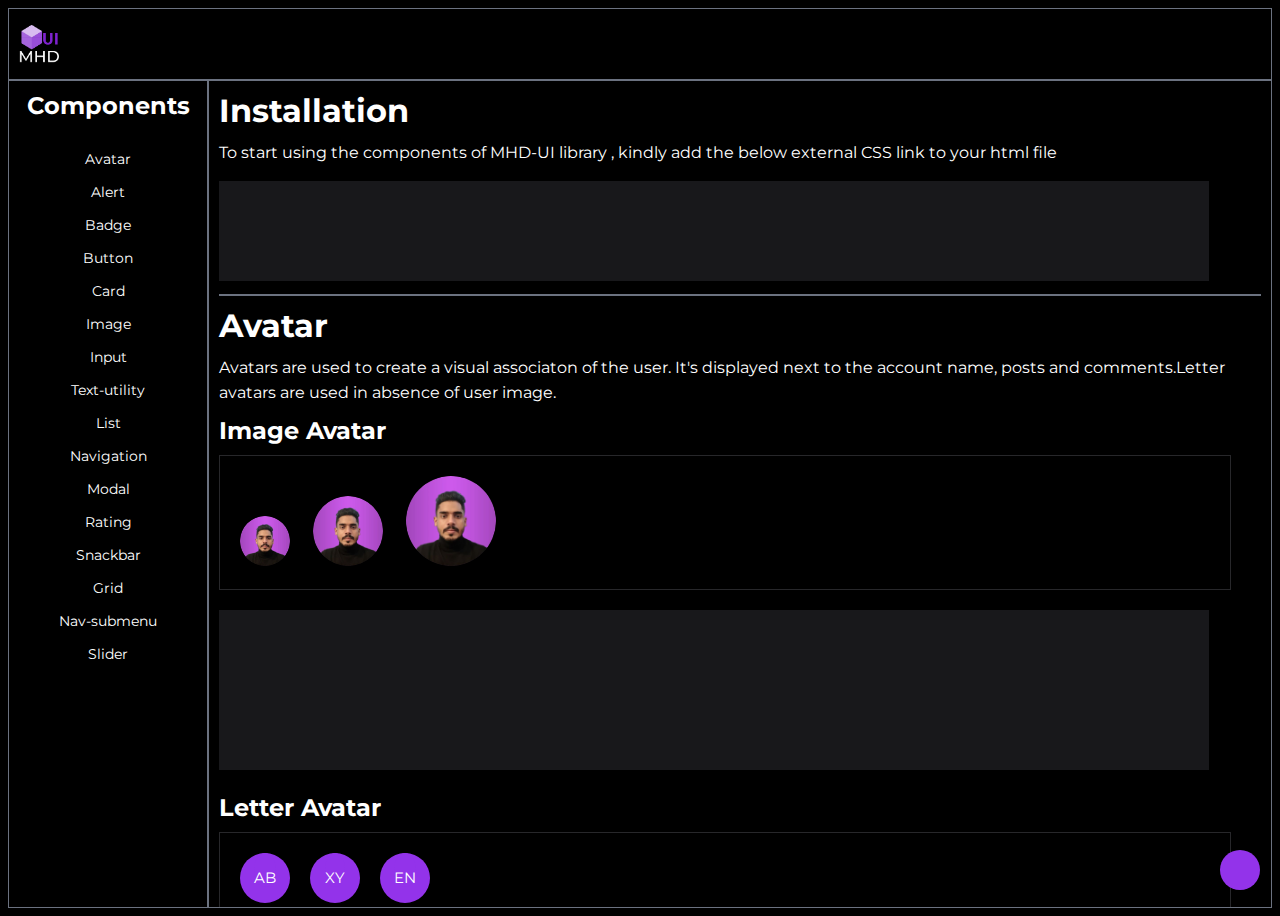
==== commit bf2d706a: "feat:installation" ====
--- a/docs.html
+++ b/docs.html
@@ -20,6 +20,7 @@
   <script defer src="./Components/Navigation-submenu Component/nav-submenu.js"></script>
   <script defer src="./Components/Slider Component/slider.js"></script>
   <script defer src="docs.js"></script>
+
 </head>
 
 <body>
@@ -59,6 +60,14 @@
       </div>
     </aside>
     <main>
+      <section id="getting-started">
+        <h1>Installation</h1>
+        <p>
+          To start using the components of MHD-UI library , kindly add the below external CSS link to your html file
+        </p>
+        <iframe class="iframe-h-10" src="https://carbon.now.sh/embed/g5k9n7wkesx8fIsRlW9G" sandbox="allow-scripts allow-same-origin">
+        </iframe>
+      </section>
       <section id="avatar">
         <h1>Avatar</h1>
         <p>
@@ -621,33 +630,33 @@
         <div class="example-container">
           <div class="nav-bar">
             <div class="nav-brand">
-                 <img src="./images/MHD.png" alt="" srcset="">
+              <img src="./images/MHD.png" alt="" srcset="">
             </div>
             <div class="search-bar">
-                <i class="fas fa-search"></i>
-                <input type="text" placeholder="Search...">
+              <i class="fas fa-search"></i>
+              <input type="text" placeholder="Search...">
             </div>
             <div class="nav-links">
               <ul>
                 <li><button class="btn btn-primary">Login</button></li>
                 <li>
-                    <div class="badge">
-                        <i class="far fa-heart"></i>
-                        <div class="badge-number"><span>5</span></div>
-                     </div>
+                  <div class="badge">
+                    <i class="far fa-heart"></i>
+                    <div class="badge-number"><span>5</span></div>
+                  </div>
                 </li>
                 <li>
-                    <div class="display-flex align-items">
-                        <div class="badge">
-                            <i class="fas fa-shopping-cart"></i>
-                            <div class="badge-number"><span>5</span></div>
-                         </div>
-                         <p>Cart</p>
+                  <div class="display-flex align-items">
+                    <div class="badge">
+                      <i class="fas fa-shopping-cart"></i>
+                      <div class="badge-number"><span>5</span></div>
                     </div>
+                    <p>Cart</p>
+                  </div>
                 </li>
               </ul>
             </div>
-        </div>
+          </div>
         </div>
         <iframe src="https://carbon.now.sh/embed/U7QHnYh5V9Re3WVPlbNr" sandbox="allow-scripts allow-same-origin">
         </iframe>
@@ -872,7 +881,7 @@
         <iframe src="https://carbon.now.sh/embed/ILhjSUBGe78LyIeBuQ7p" sandbox="allow-scripts allow-same-origin">
         </iframe>
       </section>
-
+      <button class="btn btn-floating doc-floating-btn" data-href="#getting-started"><i class="fas fa-chevron-up" data-href="#getting-started"></i></button>
     </main>
   </div>
 
--- a/docs.css
+++ b/docs.css
@@ -61,7 +61,9 @@
     margin: 1rem 0;
 
 }
-
+.iframe-h-10{
+    height: 10rem;
+}
 nav,
 aside,
 main {
@@ -158,6 +160,18 @@
     border-radius: 50%;
 }
 
+/* doc floating btb */
+.doc-floating-btn{
+    width: 4rem;
+    height: 4rem;
+    position: absolute;
+    right: 1rem;
+    bottom:1rem;
+}
+.doc-floating-btn a{
+    text-decoration: none;
+    background: inherit;
+}
 @media only screen and (max-width:900px) {
     .docs-container {
         display: grid;
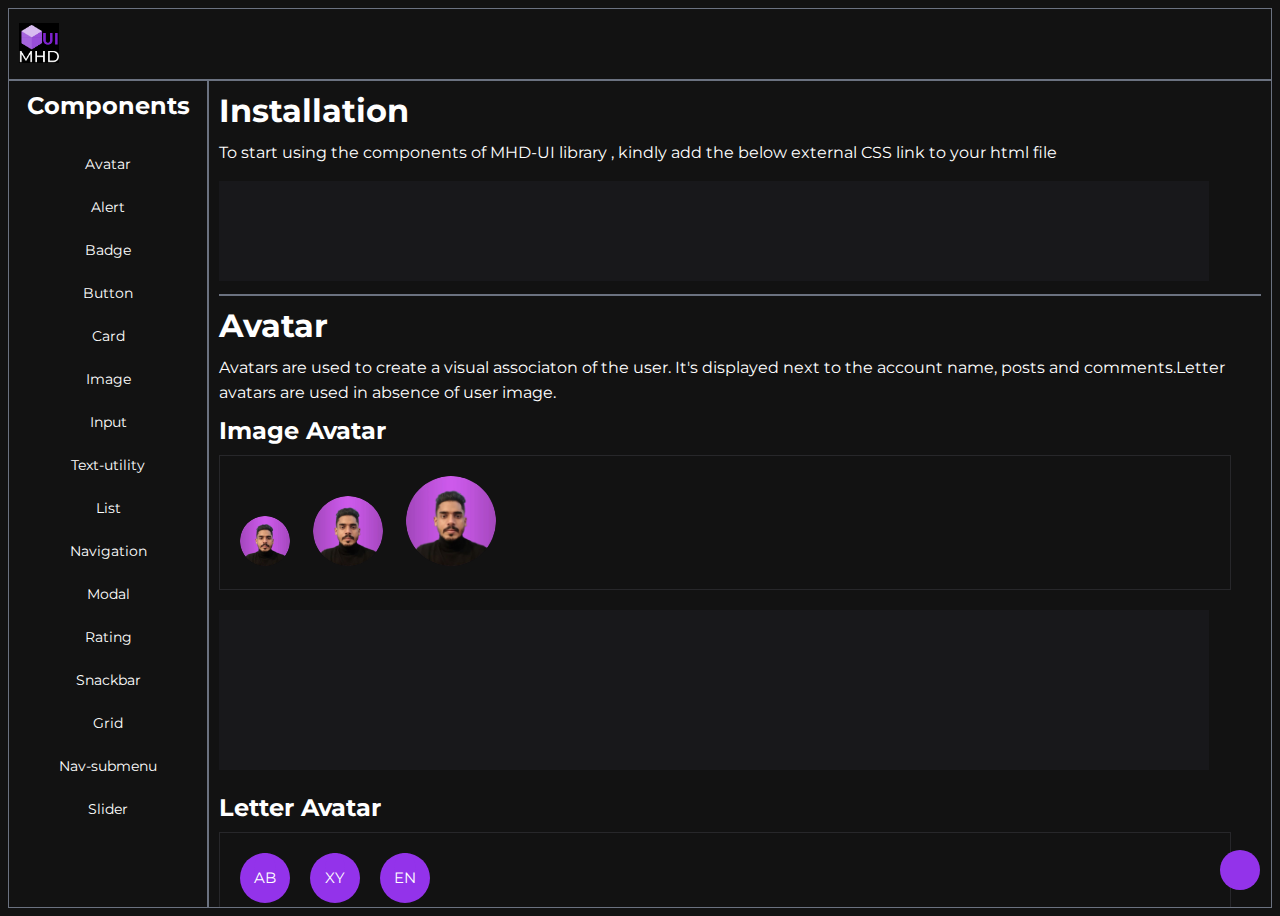
==== commit 7bb359a0: "feat : ecommerce cards" ====
--- a/docs.html
+++ b/docs.html
@@ -65,7 +65,8 @@
         <p>
           To start using the components of MHD-UI library , kindly add the below external CSS link to your html file
         </p>
-        <iframe class="iframe-h-10" src="https://carbon.now.sh/embed/g5k9n7wkesx8fIsRlW9G" sandbox="allow-scripts allow-same-origin">
+        <iframe class="iframe-h-10" src="https://carbon.now.sh/embed/g5k9n7wkesx8fIsRlW9G"
+          sandbox="allow-scripts allow-same-origin">
         </iframe>
       </section>
       <section id="avatar">
@@ -415,6 +416,52 @@
           </div>
         </div>
         <iframe src="https://carbon.now.sh/embed/wKkDAEzBYnRFJ9oo7fj5" sandbox="allow-scripts allow-same-origin">
+        </iframe>
+        <h2>Product Card</h2>
+        <div class="example-container">
+          <div class="card-container  product-container">
+            <div class="card-image-basic border-1px-purple border-bottom-0 product-image relative-pos">
+              <img src="./images/rq-3.png" alt="astrox 100 game" />
+              <span class="btn-dismiss"><i class="fas fa-heart grey"></i></span>
+            </div>
+            <div class="card-heading bg-purple-50">
+              <div class="padding-l-r-16-b-5 heading">Astrox 100 Game</div>
+              <div class="padding-l-r-16-b-5 sub-heading">by Yonex
+              </div>
+            </div>
+            <div class="product-price padding-l-r-16-b-5 bg-white">
+              <h2 class="bg-white black">₹5,799</h2>
+            </div>
+            <div class="card-footer-basic product-card-footer fluid-x">
+              <button class="btn btn-primary">Add to Cart</button>
+            </div>
+          </div>
+        </div>
+        <iframe src="https://carbon.now.sh/embed/dZiReR8SYNYTfPCFyNjY" sandbox="allow-scripts allow-same-origin">
+        </iframe>
+        <h2>Horizontal Product Card</h2>
+        <div class="example-container">
+          <div class="card-container product-container product-landscape-container">
+            <div class="card-image-basic product-landscape-image relative-pos bg-black border-1px-purple">
+              <img src="./images/rq-3.png" alt="astrox 100 game" />
+            </div>
+            <div class="product-landscape-body  bg-white">
+              <div class="card-heading bg-white">
+                <div class="padding-l-r-16-b-5 heading">Astrox 100 Game</div>
+                <div class="padding-l-r-16-b-5 sub-heading">by Yonex
+                </div>
+              </div>
+              <div class="product-price padding-l-r-16-b-5  bg-white">
+                <h2 class="bg-white black">₹5,799</h2>
+              </div>
+              <div class="card-footer-basic product-card-footer gap-1rem fluid-y">
+                <button class="btn btn-primary">Add to Cart</button>
+                <button class="btn btn-secondary">Save to Wishlist</button>
+              </div>
+            </div>
+          </div>
+        </div>
+        <iframe src="https://carbon.now.sh/embed/FSeykADMiIHnMKQ1FD5a" sandbox="allow-scripts allow-same-origin">
         </iframe>
       </section>
       <section id="image">
@@ -629,6 +676,7 @@
         <h2>Simple navbar</h2>
         <div class="example-container">
           <div class="nav-bar">
+            <i class="fas fa-bars drawer-btn"></i>
             <div class="nav-brand">
               <img src="./images/MHD.png" alt="" srcset="">
             </div>
@@ -881,7 +929,8 @@
         <iframe src="https://carbon.now.sh/embed/ILhjSUBGe78LyIeBuQ7p" sandbox="allow-scripts allow-same-origin">
         </iframe>
       </section>
-      <button class="btn btn-floating doc-floating-btn" data-href="#getting-started"><i class="fas fa-chevron-up" data-href="#getting-started"></i></button>
+      <button class="btn btn-floating doc-floating-btn" data-href="#getting-started"><i class="fas fa-chevron-up"
+          data-href="#getting-started"></i></button>
     </main>
   </div>
 
--- a/main.css
+++ b/main.css
@@ -17,12 +17,12 @@
 
 
 :root{
-    --color-white: white;
+    --color-white: #ffffff;
     --gray-300:#d1d5db;
     --gray-500 : #6b7280;
     --sky-500:#0ea5e9;
     font-family: 'Montserrat', sans-serif;
-    --black:black;
+    --black:#121212;
     --teal-400:#2dd4bf;
     --purple-400:#c084fc;
     --purple-300:#d8b4fe;
--- a/docs.css
+++ b/docs.css
@@ -138,11 +138,22 @@
     justify-content: flex-start;
     align-items: center;
 }
-
+.sidebar-list>span:hover{
+    outline: 1px solid var(--purple-600);
+    border-radius: 1rem;
+}
+.sidebar-list>span a{
+    display: inline-block;
+    width: 15rem;
+    padding: 1rem;
+}
+.active-link{
+    color:#c084fc;
+    font-weight: bolder;
+}
 aside div span {
     font-size: 1.4rem;
     margin-top: 5px;
-    padding: 5px 0;
 }
 
 aside div span a {
@@ -199,6 +210,7 @@
         display: block;
         cursor: pointer;
     }
+
 }
 
 @media only screen and (max-width:600px) {
